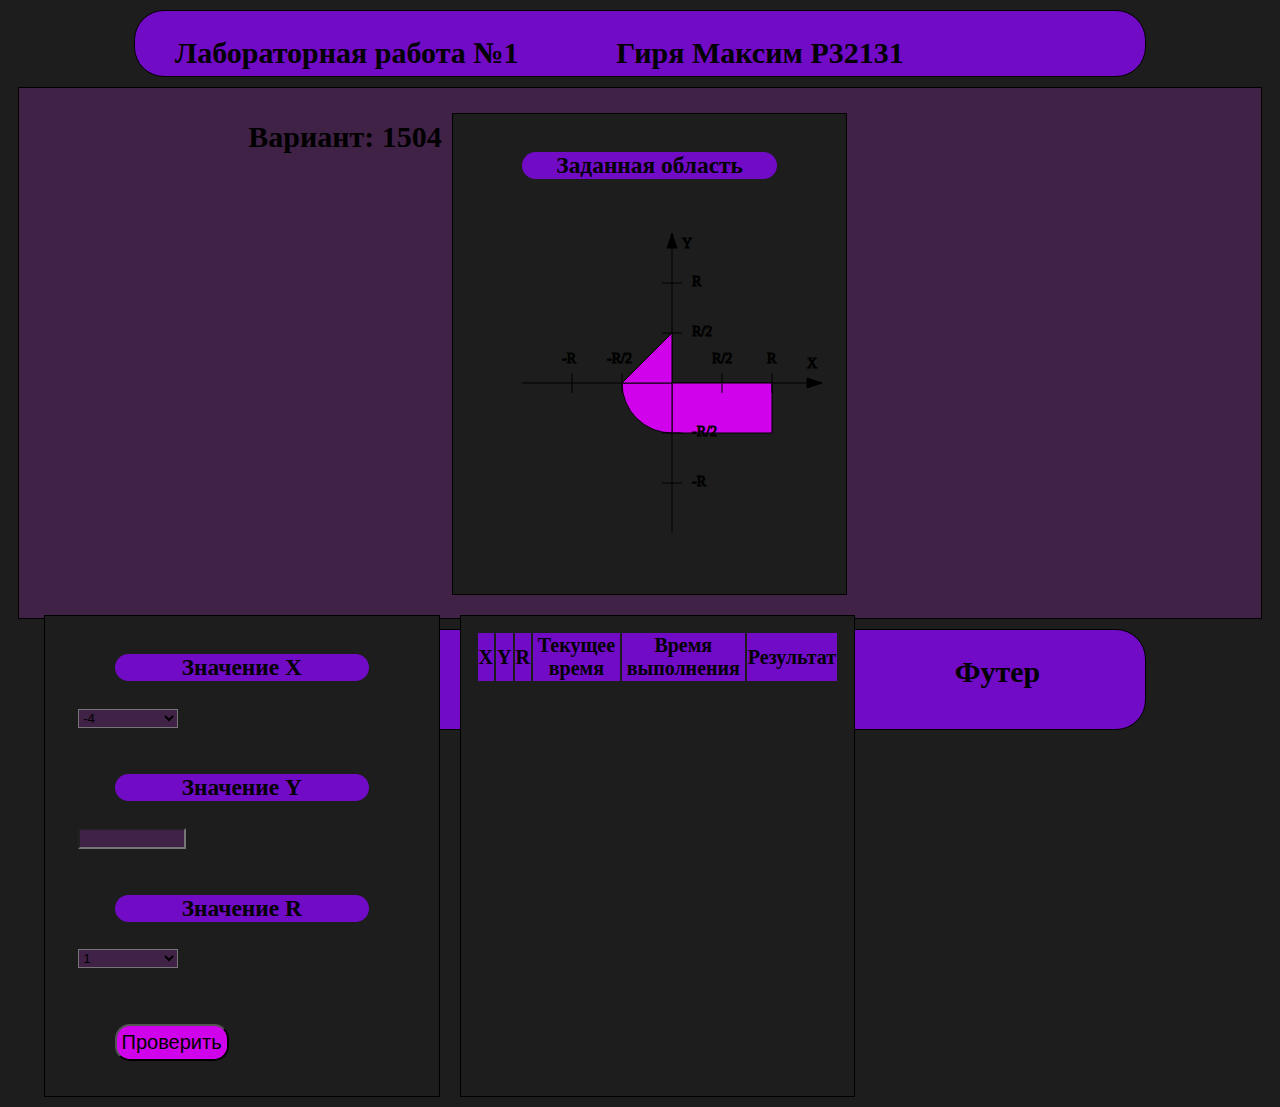
==== front/html/index.html @ 750a1b1c "Initial commit(html+css)" ====
<!DOCTYPE html>
<html>
<head>
    <meta charset="utf-8">
    <title>Веб-программирование</title>
    <link href="../css/styles.css" rel="stylesheet">
    <script src="../js/update-table.js"></script>

</head>
<body>
<div id="header"><h2 style="float: left;padding-left: 2.5%">Лабораторная работа №1</h2>
    <h2 style="float: left;padding-left: 10%;">Гиря Максим Р32131</h2>
    <h2 style="float: left;padding-left: 10%;">Вариант: 1504</h2>
</div>
<div id="main">
    <div id="first-col">
        <h3>Заданная область</h3>
        <svg width="300" height="300">
            <!--Координатные оси-->
            <line x1="0" x2="300" y1="150" y2="150"></line>
            <line x1="150" x2="150" y1="0" y2="300"></line>
            <!--Стрелочки-->
            <polygon points="150,0 145,15 155,15" stroke="black" style="fill:black"></polygon>
            <polygon points="300,150 285,145 285,155" stroke="black" style="fill:black"></polygon>
            <!--Прямоугольник в первой четверти-->
            <polygon points="150,150 250,150 250,200 150,200"></polygon>
            <!--Четверть круга в третьей четверти-->
            <path d="M150,200 A50,50 90 0,1 100,150 L 150,150 Z"></path>
            <!--Треугольник в четвертой четверти-->
            <polygon points="150,150 100,150 150,100"></polygon>
            <!-- Подписи к осям -->
            <text x="285" y="135">X</text>
            <text x="160" y="15">Y</text>
            <!-- Метки для значений R на оси X -->
            <line x1="50" x2="50" y1="140" y2="160" ></line>
            <line x1="100" x2="100" y1="140" y2="160" ></line>
            <line x1="200" x2="200" y1="140" y2="160" ></line>
            <line x1="250" x2="250" y1="140" y2="160" ></line>
            <!-- Метки для значений R на оси Y -->
            <line x1="140" x2="160" y1="50" y2="50"></line>
            <line x1="140" x2="160" y1="100" y2="100"></line>
            <line x1="140" x2="160" y1="200" y2="200"></line>
            <line x1="140" x2="160" y1="250" y2="250"></line>
            <!-- Значения R на оси X -->
            <text x="40" y="130">-R</text>
            <text x="85" y="130">-R/2</text>
            <text x="190" y="130">R/2</text>
            <text x="245" y="130">R</text>
            <!-- Значения R на оси Y -->
            <text x="170" y="52.5">R</text>
            <text x="170" y="102.5">R/2</text>
            <text x="170" y="202.5">-R/2</text>
            <text x="170" y="252.5">-R</text>
        </svg></div>
    <div id="second-col">
        <form onsubmit="submit()">
            <label><h3>Значение Х</h3><select name="val_x" class="choose">
                <option>-4</option>
                <option>-3</option>
                <option>-2</option>
                <option>-1</option>
                <option>0</option>
                <option>1</option>
                <option>2</option>
                <option>3</option>
                <option>4</option>
            </select></label><br><br>
            <label><h3>Значение Y</h3><input class="choose" type="number" name="val_y" min="-3" max="3"/></label><br><br>
            <label><h3>Значение R</h3><select name="val_r" class="choose">
                <option>1</option>
                <option>1.5</option>
                <option>2</option>
                <option>2.5</option>
                <option>3</option>
            </select></label><br><br><br>
            <input class="send-button" type="submit" value="Проверить">
        </form>
    </div>
    <div id="third-col">
        <table>
            <tr class="first-line">
                <th>X</th>
                <th>Y</th>
                <th>R</th>
                <th>Текущее время</th>
                <th>Время выполнения</th>
                <th>Результат</th>
            </tr>
        </table>
    </div>
</div>

<div id="footer"><h2>Футер</h2></div>
</body>

</html>
---- front/css/styles.css ----
body{
    background-color: rgb(28, 29, 28);
}
div{
    margin: 10px;
    padding: 15px;
    border: 1px solid black;
    font-size: 20px;
    min-height: 50px;
}
div h3{
    background-color:rgb(113, 11, 197);
    border-radius: 15px;
    margin-left: 15%;
    margin-right: 15%;
    text-align: center;

}
.choose{
    width: 100px;
    background-color: #402246;
    margin-left: 5%;

}
.send-button{
    margin: 10px;
    padding: 5px;
    background-color:rgba(224, 0, 253, 0.92);
    border-radius: 15px;
    margin-left: 15%;
    margin-right: 15%;
    text-align: center;
    font-size: 20px;
}
.first-line{
    background-color:rgb(113, 11, 197);
}

svg {
    stroke:rgb(0, 0, 0);
    fill: rgba(224, 0, 253, 0.92);
    margin-top: 30px;
    margin-left: 15%;
    font-size: 70%;
}
svg text{
    fill:black;
}
#header{
    background-color: rgb(113, 11, 197);
    border-radius: 30px;
    padding-top: 0px;
    margin-left: 10%;
    margin-right: 10%;
}

#main{
    background-color: #402246;
    min-height: 500px;

}
#first-col{
    background-color:rgb(28, 29, 28);
    float: left;
    width: 30%;
    min-height: 450px;
}
#second-col{
    background-color: rgb(28, 29, 28);
    float: left;
    width: 30%;
    min-height: 450px;
}
#third-col{
    background-color: rgb(28, 29, 28);
    float: left;
    width: 30%;
    min-height: 450px;
}
#footer{
    background-color: rgb(113, 11, 197);
    border-radius: 30px;
    text-align: center;
    padding-top: 0px;
    margin-left: 10%;
    margin-right: 10%;
}
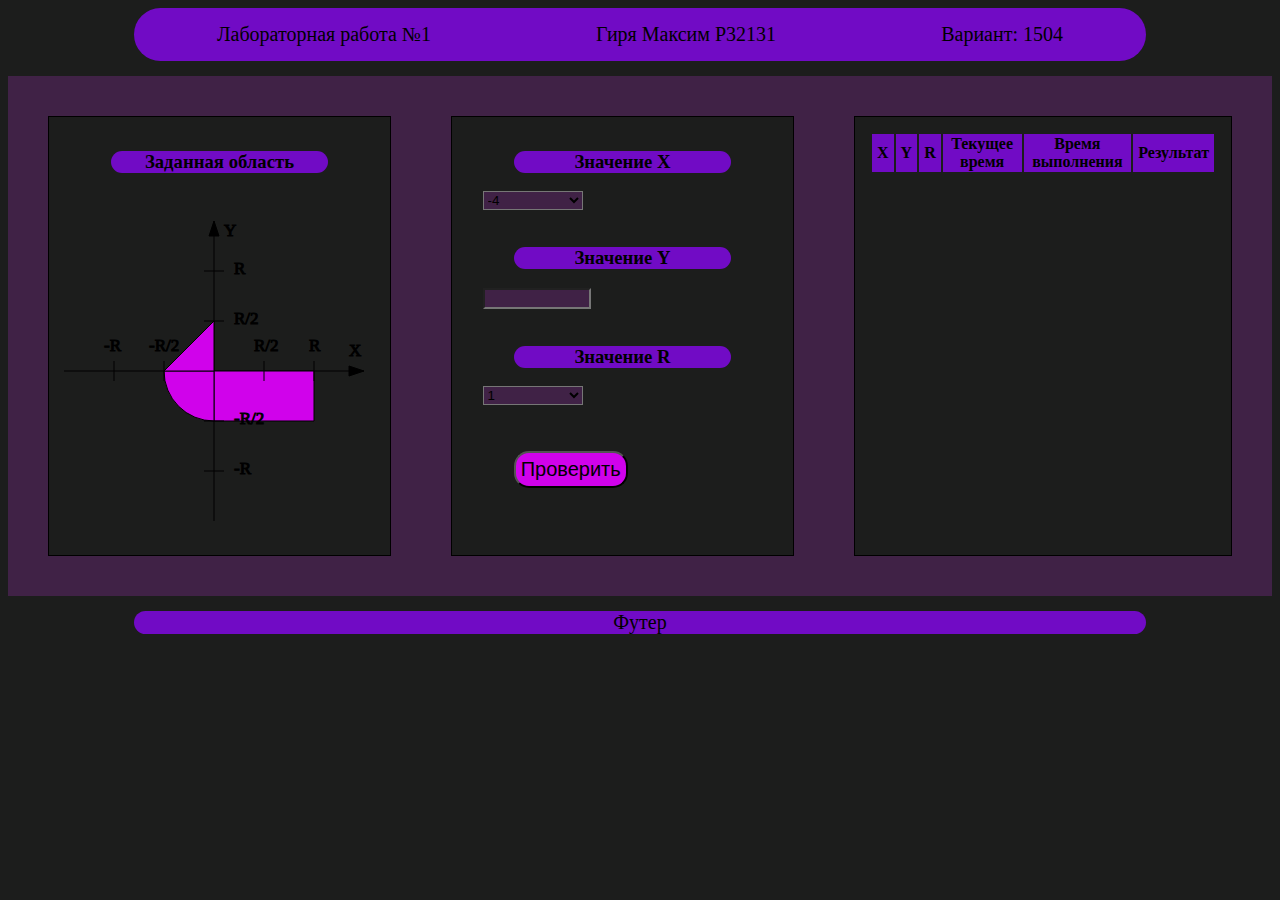
==== commit aa8f2495: "front fixed" ====
--- a/front/html/index.html
+++ b/front/html/index.html
@@ -1,96 +1,97 @@
 <!DOCTYPE html>
-<html>
+<html lang="en">
 <head>
-    <meta charset="utf-8">
-    <title>Веб-программирование</title>
+    <meta charset="UTF-8">
+    <title>Веб</title>
     <link href="../css/styles.css" rel="stylesheet">
-    <script src="../js/update-table.js"></script>
+</head>
 
-</head>
 <body>
-<div id="header"><h2 style="float: left;padding-left: 2.5%">Лабораторная работа №1</h2>
-    <h2 style="float: left;padding-left: 10%;">Гиря Максим Р32131</h2>
-    <h2 style="float: left;padding-left: 10%;">Вариант: 1504</h2>
-</div>
-<div id="main">
-    <div id="first-col">
-        <h3>Заданная область</h3>
-        <svg width="300" height="300">
-            <!--Координатные оси-->
-            <line x1="0" x2="300" y1="150" y2="150"></line>
-            <line x1="150" x2="150" y1="0" y2="300"></line>
-            <!--Стрелочки-->
-            <polygon points="150,0 145,15 155,15" stroke="black" style="fill:black"></polygon>
-            <polygon points="300,150 285,145 285,155" stroke="black" style="fill:black"></polygon>
-            <!--Прямоугольник в первой четверти-->
-            <polygon points="150,150 250,150 250,200 150,200"></polygon>
-            <!--Четверть круга в третьей четверти-->
-            <path d="M150,200 A50,50 90 0,1 100,150 L 150,150 Z"></path>
-            <!--Треугольник в четвертой четверти-->
-            <polygon points="150,150 100,150 150,100"></polygon>
-            <!-- Подписи к осям -->
-            <text x="285" y="135">X</text>
-            <text x="160" y="15">Y</text>
-            <!-- Метки для значений R на оси X -->
-            <line x1="50" x2="50" y1="140" y2="160" ></line>
-            <line x1="100" x2="100" y1="140" y2="160" ></line>
-            <line x1="200" x2="200" y1="140" y2="160" ></line>
-            <line x1="250" x2="250" y1="140" y2="160" ></line>
-            <!-- Метки для значений R на оси Y -->
-            <line x1="140" x2="160" y1="50" y2="50"></line>
-            <line x1="140" x2="160" y1="100" y2="100"></line>
-            <line x1="140" x2="160" y1="200" y2="200"></line>
-            <line x1="140" x2="160" y1="250" y2="250"></line>
-            <!-- Значения R на оси X -->
-            <text x="40" y="130">-R</text>
-            <text x="85" y="130">-R/2</text>
-            <text x="190" y="130">R/2</text>
-            <text x="245" y="130">R</text>
-            <!-- Значения R на оси Y -->
-            <text x="170" y="52.5">R</text>
-            <text x="170" y="102.5">R/2</text>
-            <text x="170" y="202.5">-R/2</text>
-            <text x="170" y="252.5">-R</text>
-        </svg></div>
-    <div id="second-col">
-        <form onsubmit="submit()">
-            <label><h3>Значение Х</h3><select name="val_x" class="choose">
-                <option>-4</option>
-                <option>-3</option>
-                <option>-2</option>
-                <option>-1</option>
-                <option>0</option>
-                <option>1</option>
-                <option>2</option>
-                <option>3</option>
-                <option>4</option>
-            </select></label><br><br>
-            <label><h3>Значение Y</h3><input class="choose" type="number" name="val_y" min="-3" max="3"/></label><br><br>
-            <label><h3>Значение R</h3><select name="val_r" class="choose">
-                <option>1</option>
-                <option>1.5</option>
-                <option>2</option>
-                <option>2.5</option>
-                <option>3</option>
-            </select></label><br><br><br>
-            <input class="send-button" type="submit" value="Проверить">
-        </form>
+    <div place="header">
+        <span>Лабораторная работа №1</span>
+        <span>Гиря Максим Р32131</span>
+        <span >Вариант: 1504</span>
     </div>
-    <div id="third-col">
-        <table>
-            <tr class="first-line">
-                <th>X</th>
-                <th>Y</th>
-                <th>R</th>
-                <th>Текущее время</th>
-                <th>Время выполнения</th>
-                <th>Результат</th>
-            </tr>
-        </table>
+    <div class="container">
+        <div >
+            <h3>Заданная область</h3>
+            <svg width="300" height="300">
+                <!--Координатные оси-->
+                <line x1="0" x2="300" y1="150" y2="150"></line>
+                <line x1="150" x2="150" y1="0" y2="300"></line>
+                <!--Стрелочки-->
+                <polygon points="150,0 145,15 155,15" stroke="black" style="fill:black"></polygon>
+                <polygon points="300,150 285,145 285,155" stroke="black" style="fill:black"></polygon>
+                <!--Прямоугольник в первой четверти-->
+                <polygon points="150,150 250,150 250,200 150,200"></polygon>
+                <!--Четверть круга в третьей четверти-->
+                <path d="M150,200 A50,50 90 0,1 100,150 L 150,150 Z"></path>
+                <!--Треугольник в четвертой четверти-->
+                <polygon points="150,150 100,150 150,100"></polygon>
+                <!-- Подписи к осям -->
+                <text x="285" y="135">X</text>
+                <text x="160" y="15">Y</text>
+                <!-- Метки для значений R на оси X -->
+                <line x1="50" x2="50" y1="140" y2="160"></line>
+                <line x1="100" x2="100" y1="140" y2="160"></line>
+                <line x1="200" x2="200" y1="140" y2="160"></line>
+                <line x1="250" x2="250" y1="140" y2="160"></line>
+                <!-- Метки для значений R на оси Y -->
+                <line x1="140" x2="160" y1="50" y2="50"></line>
+                <line x1="140" x2="160" y1="100" y2="100"></line>
+                <line x1="140" x2="160" y1="200" y2="200"></line>
+                <line x1="140" x2="160" y1="250" y2="250"></line>
+                <!-- Значения R на оси X -->
+                <text x="40" y="130">-R</text>
+                <text x="85" y="130">-R/2</text>
+                <text x="190" y="130">R/2</text>
+                <text x="245" y="130">R</text>
+                <!-- Значения R на оси Y -->
+                <text x="170" y="52.5">R</text>
+                <text x="170" y="102.5">R/2</text>
+                <text x="170" y="202.5">-R/2</text>
+                <text x="170" y="252.5">-R</text>
+            </svg>
+        </div>
+        <div >
+            <form onsubmit="saveData();return false;">
+                <label><h3>Значение Х</h3><select class="choose" id="x_val">
+                    <option>-4</option>
+                    <option>-3</option>
+                    <option>-2</option>
+                    <option>-1</option>
+                    <option>0</option>
+                    <option>1</option>
+                    <option>2</option>
+                    <option>3</option>
+                    <option>4</option>
+                </select></label><br><br>
+                <label><h3>Значение Y</h3><input id="y_val" class="choose" type="number" min="-3" max="3"/></label><br><br>
+                <label><h3>Значение R</h3><select id="r_val" class="choose">
+                    <option>1</option>
+                    <option>1.5</option>
+                    <option>2</option>
+                    <option>2.5</option>
+                    <option>3</option>
+                </select></label><br><br><br>
+                <input class="send-button" type="submit" value="Проверить">
+            </form>
+        </div>
+        <div >
+            <table>
+                <tr class="first-line">
+                    <th>X</th>
+                    <th>Y</th>
+                    <th>R</th>
+                    <th>Текущее время</th>
+                    <th>Время выполнения</th>
+                    <th>Результат</th>
+                </tr>
+            </table>
+        </div>
     </div>
-</div>
-
-<div id="footer"><h2>Футер</h2></div>
+    <div place="footer">
+        <span>Футер</span>
+    </div>
 </body>
-
 </html>--- a/front/css/styles.css
+++ b/front/css/styles.css
@@ -1,87 +1,97 @@
-body{
+body {
     background-color: rgb(28, 29, 28);
 }
-div{
-    margin: 10px;
+
+/*Блочная верстка*/
+
+.container {
+    background: #402246;
+    padding: 10px;
+    display: flex;
+    min-height: 500px;
+}
+
+.container div {
+    margin: 30px;
+    border: 1px solid #000;
     padding: 15px;
-    border: 1px solid black;
+    min-width: 25%;
+    background-color: rgb(28, 29, 28);
+}
+
+/*Селектор атрибутов для хедера и футера*/
+
+div[place] {
+    background-color: rgb(113, 11, 197);
+    border-radius: 30px;
+    margin-left: 10%;
+    margin-right: 10%;
+    text-align: center;
+    font-family: fantasy;
     font-size: 20px;
-    min-height: 50px;
 }
-div h3{
+
+div[place="header"] {
+    display: flex;
+    margin-bottom: 15px;
+}
+
+div[place="footer"] {
+    margin-top: 15px;
+}
+
+div[place="header"] span {
+    margin: auto;
+    padding: 15px;
+}
+
+/*Селектор дочерних элементов для надписей*/
+
+div h3 {
     background-color:rgb(113, 11, 197);
     border-radius: 15px;
     margin-left: 15%;
     margin-right: 15%;
     text-align: center;
+}
 
-}
 .choose{
     width: 100px;
     background-color: #402246;
     margin-left: 5%;
+}
 
+/*Стили для таблицы*/
+
+.first-line{
+    background-color:rgb(113, 11, 197);
 }
+tr > th{
+    padding-left: 5px;
+    padding-right: 5px;
+}
+
+/*Стиль для кнопки*/
+
 .send-button{
-    margin: 10px;
     padding: 5px;
     background-color:rgba(224, 0, 253, 0.92);
     border-radius: 15px;
-    margin-left: 15%;
-    margin-right: 15%;
+    margin: 10px 15%;
     text-align: center;
     font-size: 20px;
 }
-.first-line{
-    background-color:rgb(113, 11, 197);
+
+/*Стили для графика*/
+
+svg {
+
+    stroke: rgb(0, 0, 0);
+    fill: rgba(224, 0, 253, 0.92);
+    margin-top: 30px;
+    font-size: 17px;
 }
 
-svg {
-    stroke:rgb(0, 0, 0);
-    fill: rgba(224, 0, 253, 0.92);
-    margin-top: 30px;
-    margin-left: 15%;
-    font-size: 70%;
-}
-svg text{
-    fill:black;
-}
-#header{
-    background-color: rgb(113, 11, 197);
-    border-radius: 30px;
-    padding-top: 0px;
-    margin-left: 10%;
-    margin-right: 10%;
-}
-
-#main{
-    background-color: #402246;
-    min-height: 500px;
-
-}
-#first-col{
-    background-color:rgb(28, 29, 28);
-    float: left;
-    width: 30%;
-    min-height: 450px;
-}
-#second-col{
-    background-color: rgb(28, 29, 28);
-    float: left;
-    width: 30%;
-    min-height: 450px;
-}
-#third-col{
-    background-color: rgb(28, 29, 28);
-    float: left;
-    width: 30%;
-    min-height: 450px;
-}
-#footer{
-    background-color: rgb(113, 11, 197);
-    border-radius: 30px;
-    text-align: center;
-    padding-top: 0px;
-    margin-left: 10%;
-    margin-right: 10%;
+svg text {
+    fill: black;
 }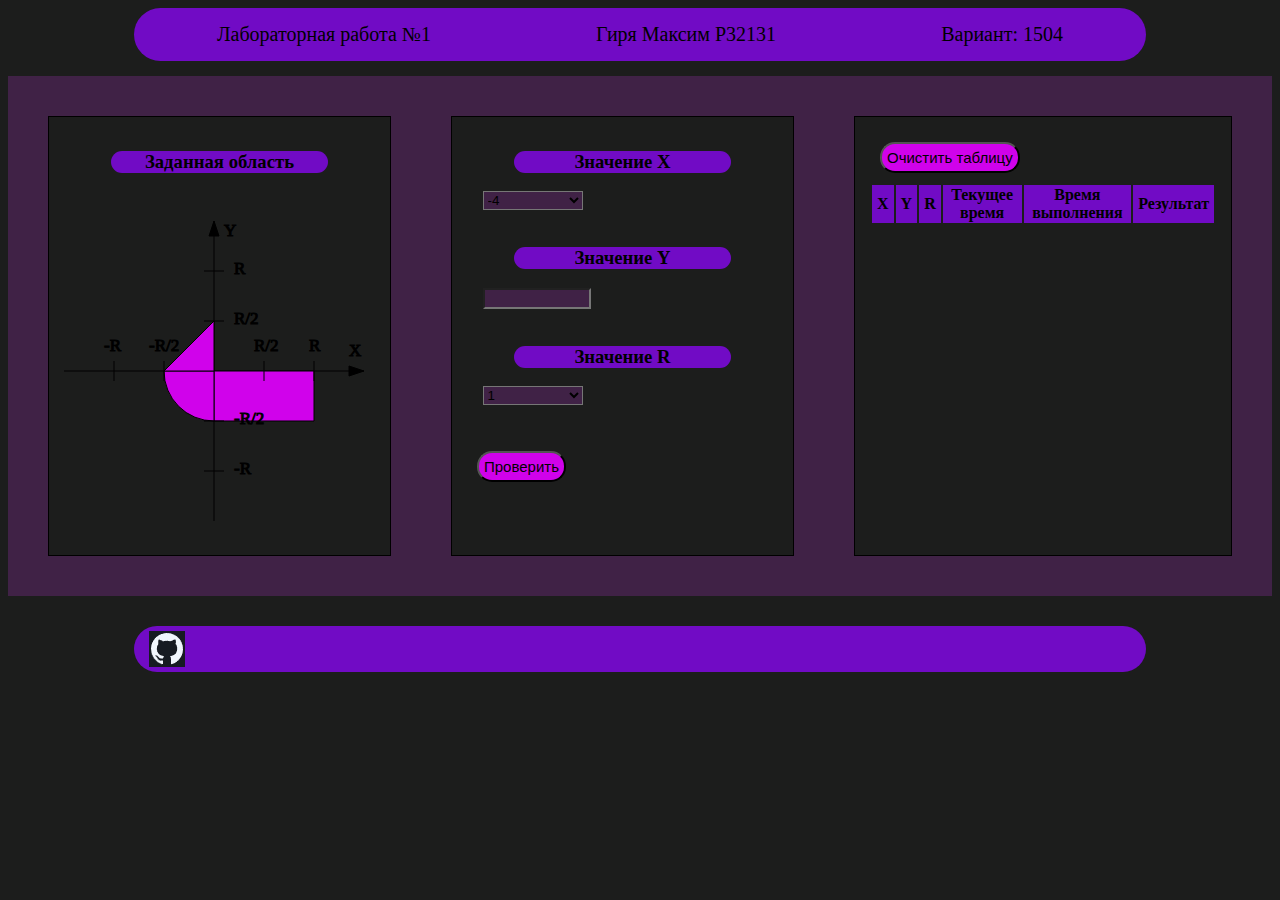
==== commit f129e217: "session + reset btn" ====
--- a/front/html/index.html
+++ b/front/html/index.html
@@ -4,9 +4,14 @@
     <meta charset="UTF-8">
     <title>Веб</title>
     <link href="../css/styles.css" rel="stylesheet">
+    <script src="../js/table_worker.js"></script>
+    <script src="../js/submit_data.js"></script>
+    <script src="../js/validator.js"></script>
+    <script src="test.js"></script>
+    <script src="../jquery/jquery-3.6.1.js"></script>
 </head>
 
-<body>
+<body onload="initialize_table()">
     <div place="header">
         <span>Лабораторная работа №1</span>
         <span>Гиря Максим Р32131</span>
@@ -74,11 +79,12 @@
                     <option>2.5</option>
                     <option>3</option>
                 </select></label><br><br><br>
-                <input class="send-button" type="submit" value="Проверить">
+                <input class="button" type="submit" value="Проверить">
             </form>
         </div>
         <div >
-            <table>
+            <table id="result_table">
+                <button class="button" type="button" onclick="clean_table()">Очистить таблицу</button>
                 <tr class="first-line">
                     <th>X</th>
                     <th>Y</th>
@@ -87,11 +93,14 @@
                     <th>Время выполнения</th>
                     <th>Результат</th>
                 </tr>
+                <tbody id="table_body">
+
+                </tbody>
             </table>
         </div>
     </div>
     <div place="footer">
-        <span>Футер</span>
+        <span><a href="https://github.com/maksgir"><img src="../img/gitlogo.png"></a></span>
     </div>
 </body>
 </html>--- a/front/css/styles.css
+++ b/front/css/styles.css
@@ -26,18 +26,21 @@
     border-radius: 30px;
     margin-left: 10%;
     margin-right: 10%;
-    text-align: center;
     font-family: fantasy;
     font-size: 20px;
 }
 
 div[place="header"] {
+    text-align: center;
     display: flex;
     margin-bottom: 15px;
 }
 
 div[place="footer"] {
-    margin-top: 15px;
+    text-align: left;
+    padding-left: 15px;
+    padding-top: 5px;
+    margin-top: 30px;
 }
 
 div[place="header"] span {
@@ -48,14 +51,14 @@
 /*Селектор дочерних элементов для надписей*/
 
 div h3 {
-    background-color:rgb(113, 11, 197);
+    background-color: rgb(113, 11, 197);
     border-radius: 15px;
     margin-left: 15%;
     margin-right: 15%;
     text-align: center;
 }
 
-.choose{
+.choose {
     width: 100px;
     background-color: #402246;
     margin-left: 5%;
@@ -63,23 +66,28 @@
 
 /*Стили для таблицы*/
 
-.first-line{
-    background-color:rgb(113, 11, 197);
+.first-line {
+    background-color: rgb(113, 11, 197);
 }
-tr > th{
+
+tr > th {
     padding-left: 5px;
     padding-right: 5px;
 }
 
+.result {
+    color: rgba(224, 0, 253, 0.92);
+}
+
 /*Стиль для кнопки*/
 
-.send-button{
+.button {
     padding: 5px;
-    background-color:rgba(224, 0, 253, 0.92);
+    background-color: rgba(224, 0, 253, 0.92);
     border-radius: 15px;
-    margin: 10px 15%;
+    margin: 10px ;
     text-align: center;
-    font-size: 20px;
+    font-size: 15px;
 }
 
 /*Стили для графика*/
